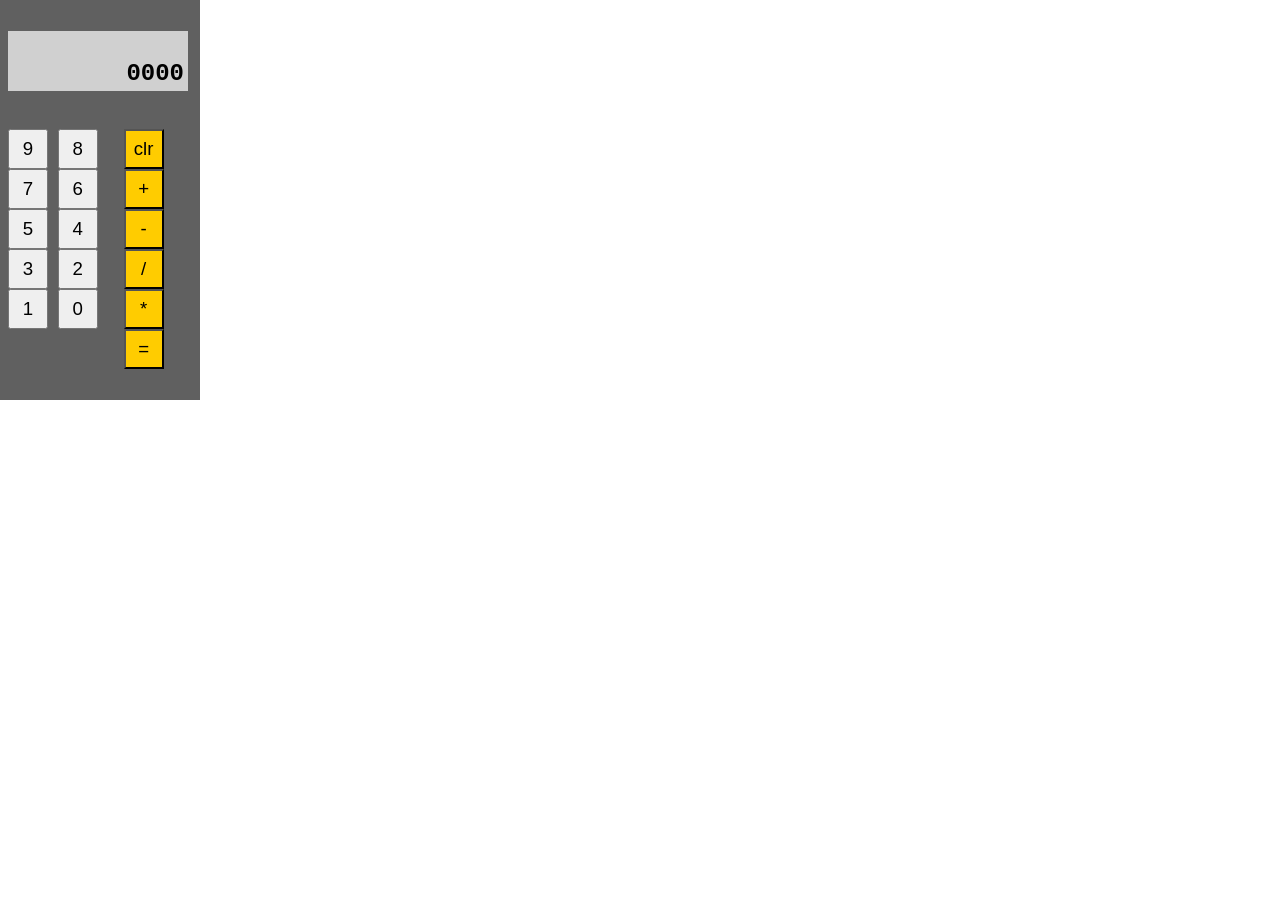
==== index.html @ 586b642b "Modidy css and add display text placeholder" ====
<!DOCTYPE html>
<html lang="en">
<head>
    <meta charset="UTF-8">
    <meta name="viewport" content="width=device-width, initial-scale=1.0">
    <title>Calculator</title>
    <link rel="stylesheet" href="styles.css">
</head>
<body>
    <div class="calculator-body">
            <div class="display"><h2 id="disp-text">0000</h2></div>
            <div class="buttons">
                <div class="numpad">
                    <button>9</button>
                    <button>8</button>
                    <button>7</button>
                    <button>6</button>
                    <button>5</button>
                    <button>4</button>
                    <button>3</button>
                    <button>2</button>
                    <button>1</button>
                    <button>0</button>
                </div>
                <div class="operations">
                    <button>clr</button>
                    <button>+</button>
                    <button>-</button>
                    <button>/</button>
                    <button>*</button>
                    <button id="calc">=</button>
                </div>
            </div>      
    </div>
    <script src="javascript.js"></script>
</body>
</html>
---- styles.css ----
* {
    box-sizing: border-box;
    padding: 0;
    margin: 0;
}

body {
      font-family: "Lucida Console", "Courier New", monospace;
}

.calculator-body{
    width: 200px;
    height: 400px;
    background-color: #606060;
    padding: 8px;
    display: flex; 
    flex-direction: column;
    justify-content: space-evenly;
}

button {
    font-size: 14pt;
    width: 40px;
    height: 40px;
}

.display {
    padding: 4px;
    width: 180px;
    height: 60px;
    background-color: #D0D0D0;
    margin-bottom: 15px;
    display: flex;
    align-items: flex-end;
    justify-content: right;
}

.operations button {
    background-color: #FFCC00;
}

.buttons{
    display: flex;
}
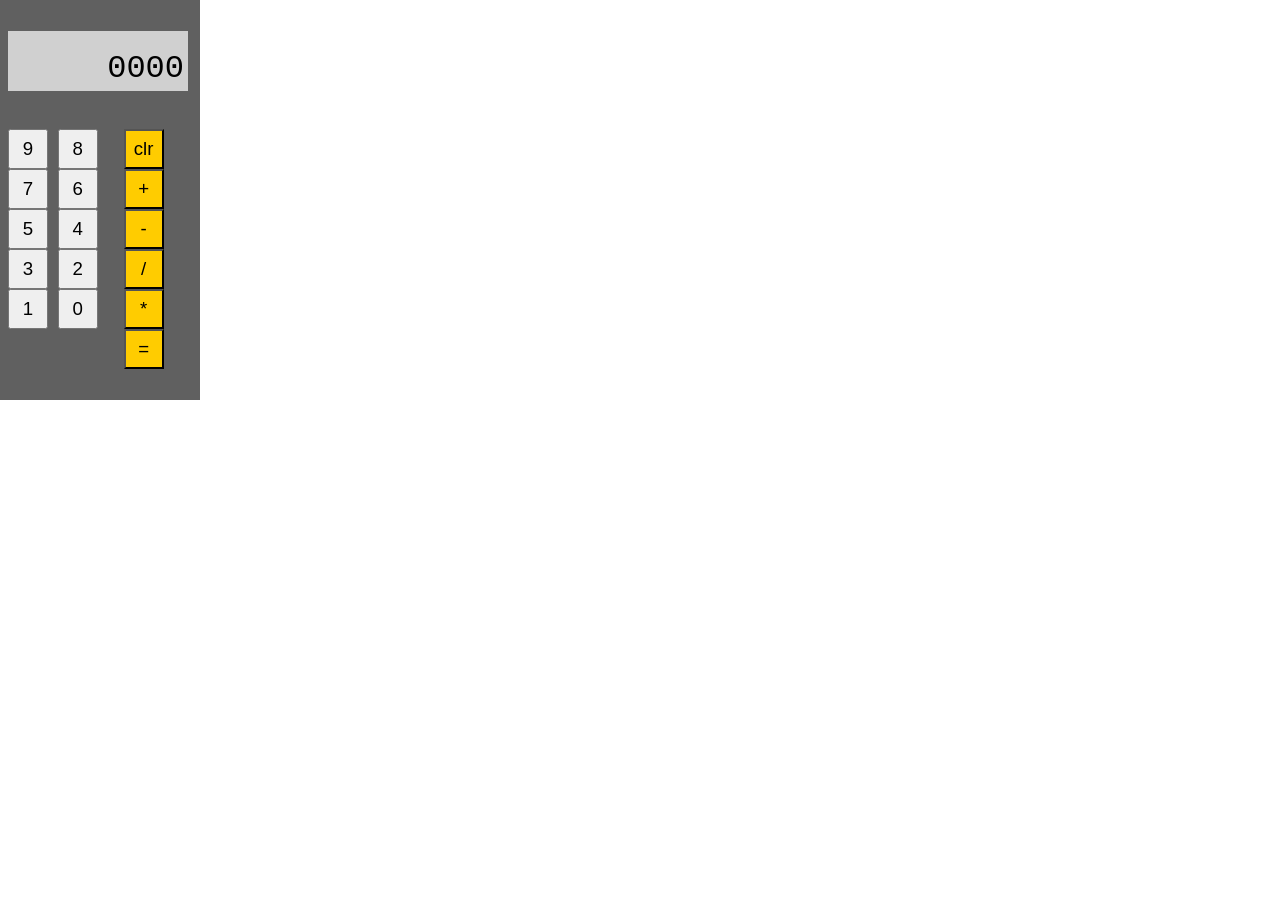
==== commit 24917c49: "Rename javascript.js to script.js and relink" ====
--- a/index.html
+++ b/index.html
@@ -8,7 +8,7 @@
 </head>
 <body>
     <div class="calculator-body">
-            <div class="display"><h2 id="disp-text">0000</h2></div>
+            <div class="display">0000</div>
             <div class="buttons">
                 <div class="numpad">
                     <button>9</button>
@@ -32,6 +32,6 @@
                 </div>
             </div>      
     </div>
-    <script src="javascript.js"></script>
+    <script src="script.js"></script>
 </body>
 </html>
--- a/styles.css
+++ b/styles.css
@@ -33,6 +33,7 @@
     display: flex;
     align-items: flex-end;
     justify-content: right;
+    font-size: 24pt;
 }
 
 .operations button {
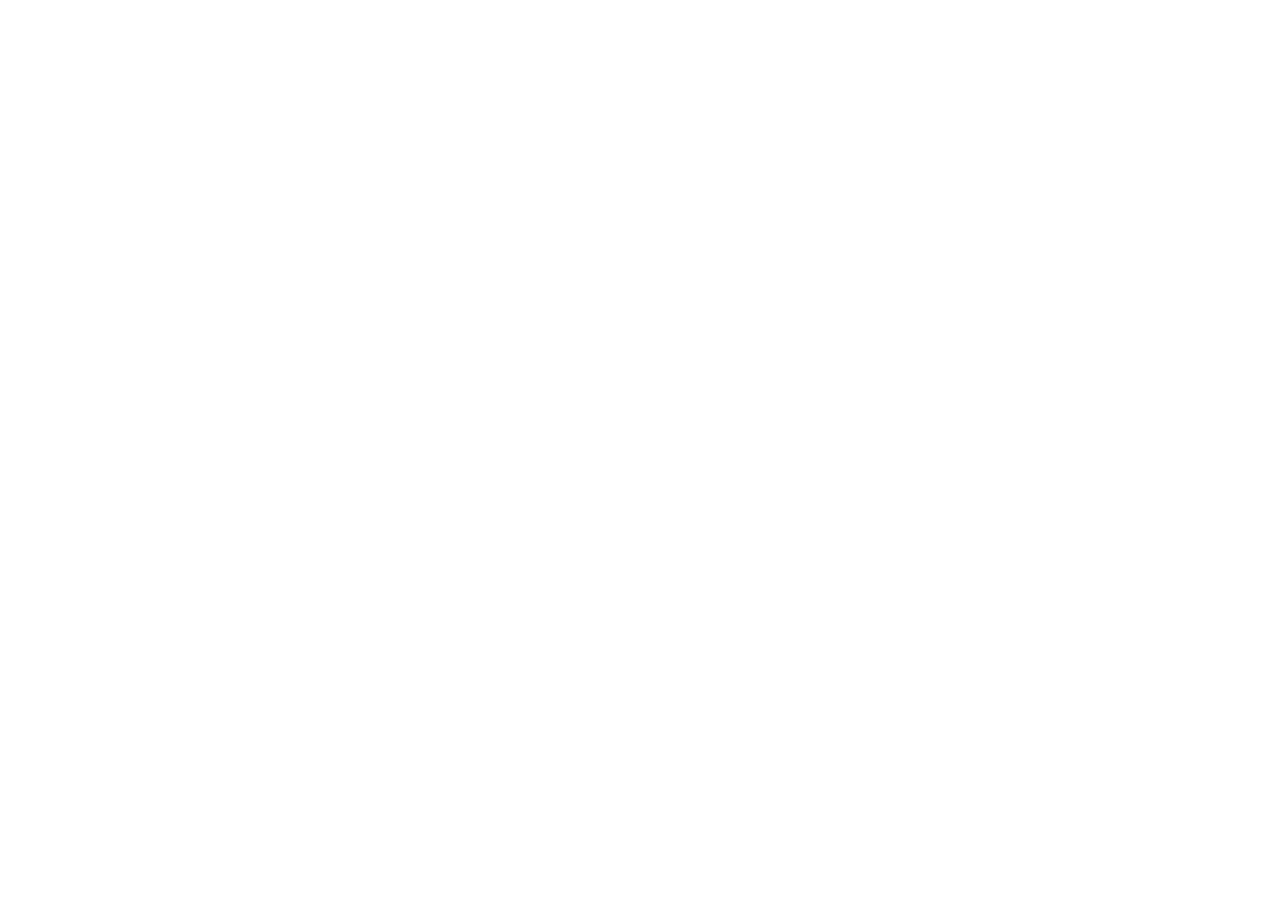
==== commit 08dd9d5e: "Add boilerplate code" ====
--- a/index.html
+++ b/index.html
@@ -3,35 +3,11 @@
 <head>
     <meta charset="UTF-8">
     <meta name="viewport" content="width=device-width, initial-scale=1.0">
-    <title>Calculator</title>
+    <title>Document</title>
     <link rel="stylesheet" href="styles.css">
 </head>
 <body>
-    <div class="calculator-body">
-            <div class="display">0000</div>
-            <div class="buttons">
-                <div class="numpad">
-                    <button>9</button>
-                    <button>8</button>
-                    <button>7</button>
-                    <button>6</button>
-                    <button>5</button>
-                    <button>4</button>
-                    <button>3</button>
-                    <button>2</button>
-                    <button>1</button>
-                    <button>0</button>
-                </div>
-                <div class="operations">
-                    <button>clr</button>
-                    <button>+</button>
-                    <button>-</button>
-                    <button>/</button>
-                    <button>*</button>
-                    <button id="calc">=</button>
-                </div>
-            </div>      
-    </div>
+    
     <script src="script.js"></script>
 </body>
 </html>
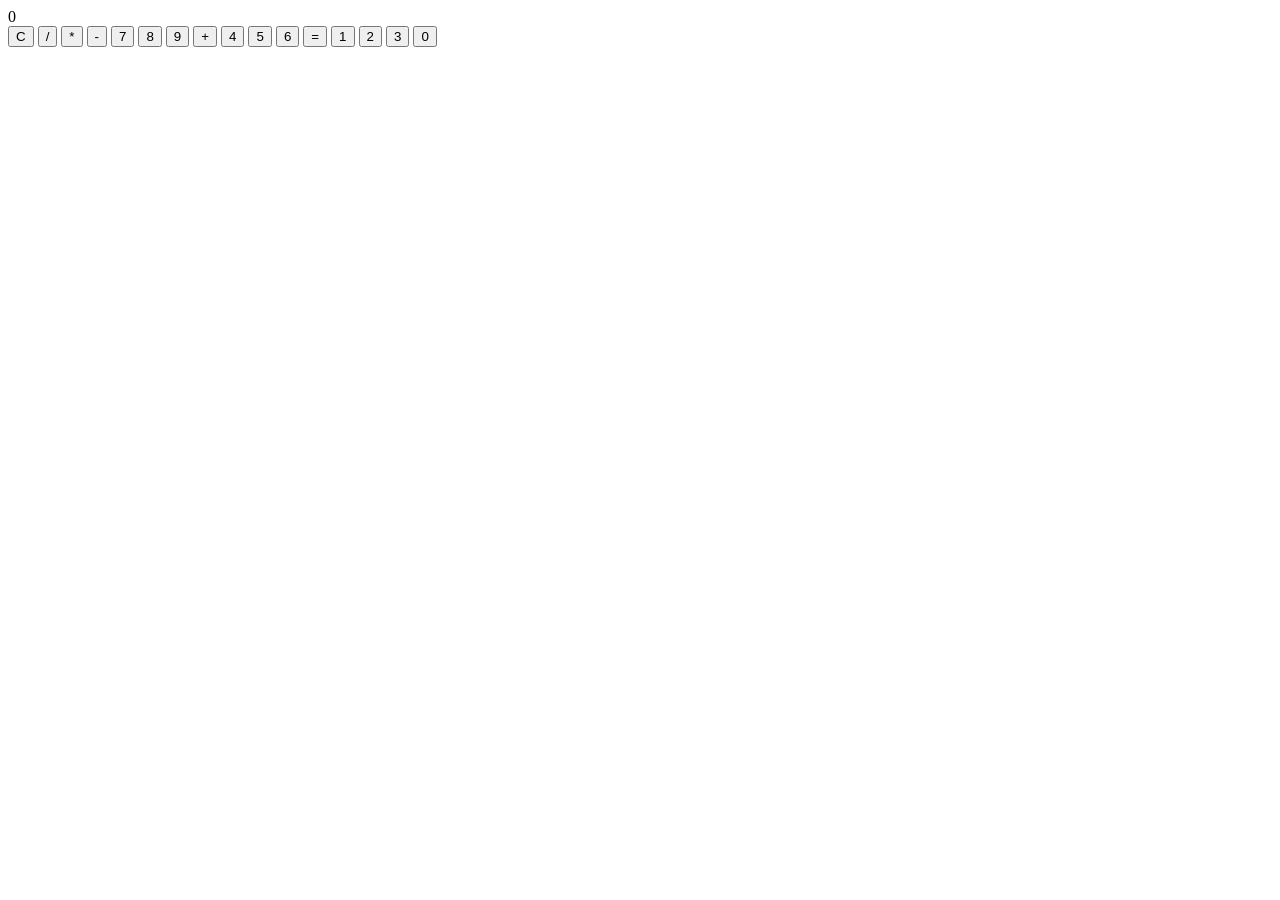
==== commit cf207fd9: "Create base html structure for nums & buttons" ====
--- a/index.html
+++ b/index.html
@@ -3,11 +3,36 @@
 <head>
     <meta charset="UTF-8">
     <meta name="viewport" content="width=device-width, initial-scale=1.0">
-    <title>Document</title>
+    <title>Calculator</title>
     <link rel="stylesheet" href="styles.css">
 </head>
 <body>
-    
+    <div class="Calculator">
+        <div class="display" id="display">0</div>
+
+        <div class="buttons">
+            <button id="clear">C</button>
+            <button class="operator">/</button>
+            <button class="operator">*</button>
+            <button class="operator">-</button>
+
+            <button class="digit">7</button>
+            <button class="digit">8</button>
+            <button class="digit">9</button>
+            <button class="operator">+</button>
+
+            <button class="digit">4</button>
+            <button class="digit">5</button>
+            <button class="digit">6</button>
+            <button id="equals">=</button>
+
+            <button class="digit">1</button>
+            <button class="digit">2</button>
+            <button class="digit">3</button>
+            <button class="digit">0</button>
+        </div>
+    </div>
+
     <script src="script.js"></script>
 </body>
 </html>
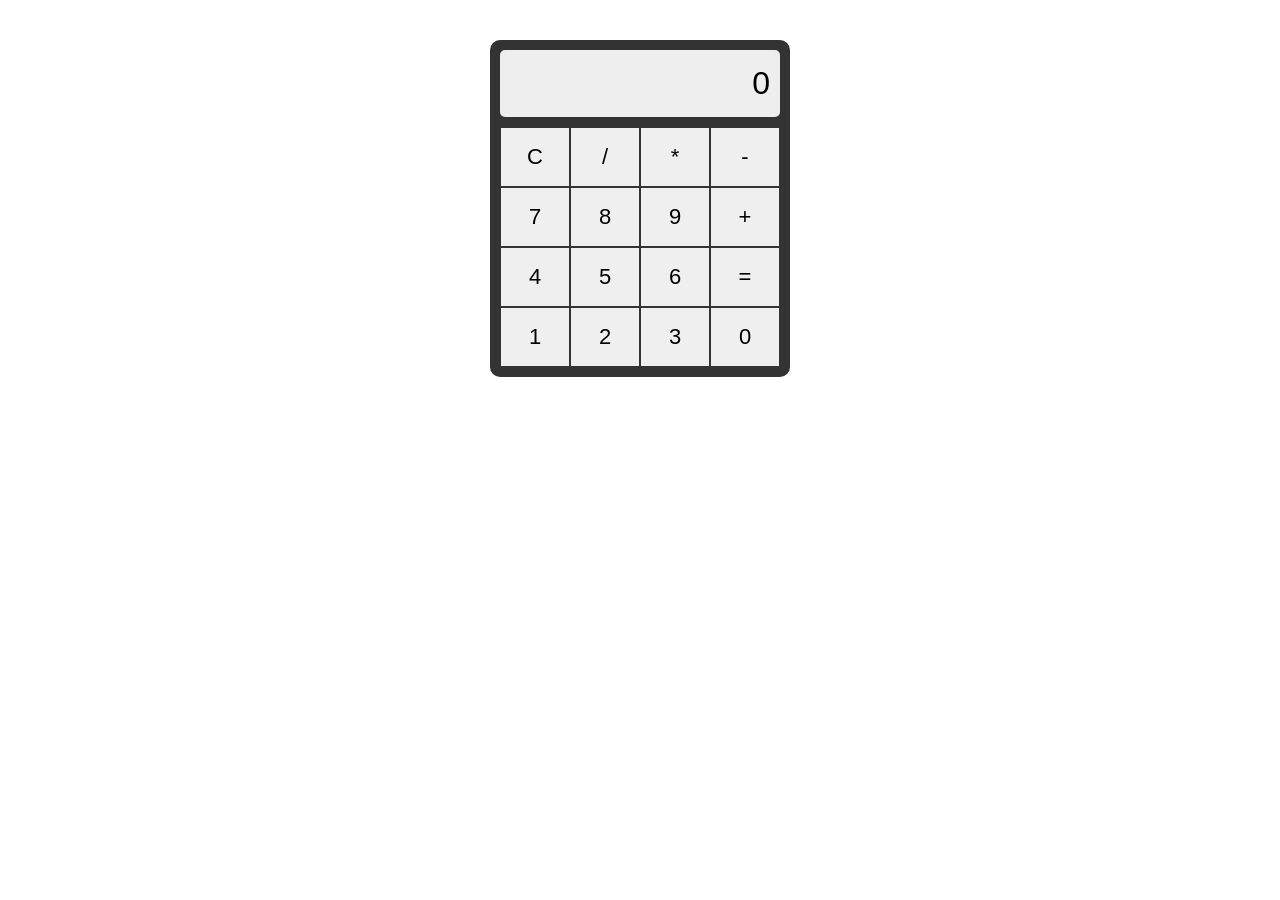
==== commit 411d1b46: "Add css styling to the calculator" ====
--- a/index.html
+++ b/index.html
@@ -7,7 +7,7 @@
     <link rel="stylesheet" href="styles.css">
 </head>
 <body>
-    <div class="Calculator">
+    <div class="calculator">
         <div class="display" id="display">0</div>
 
         <div class="buttons">
--- a/styles.css
+++ b/styles.css
@@ -0,0 +1,36 @@
+body {
+    display: flex;
+    justify-content: center;
+    margin-top: 40px;
+    font-family: sans-serif;
+}
+
+.calculator {
+    width: 280px;
+    background-color: #333;
+    padding: 10px;
+    border-radius: 10px;
+}
+
+.display {
+    background-color: #eee;
+    font-size: 32px;
+    text-align: right;
+    padding: 15px 10px;
+    margin-bottom: 10px;
+    border-radius: 5px;
+    overflow: hidden;
+}
+
+.buttons {
+    display: flex;
+    flex-wrap: wrap;
+}
+
+.buttons button {
+    width: 25%;
+    height: 60px;
+    font-size: 22px;
+    border: 1px solid #333;
+    cursor: pointer;
+}
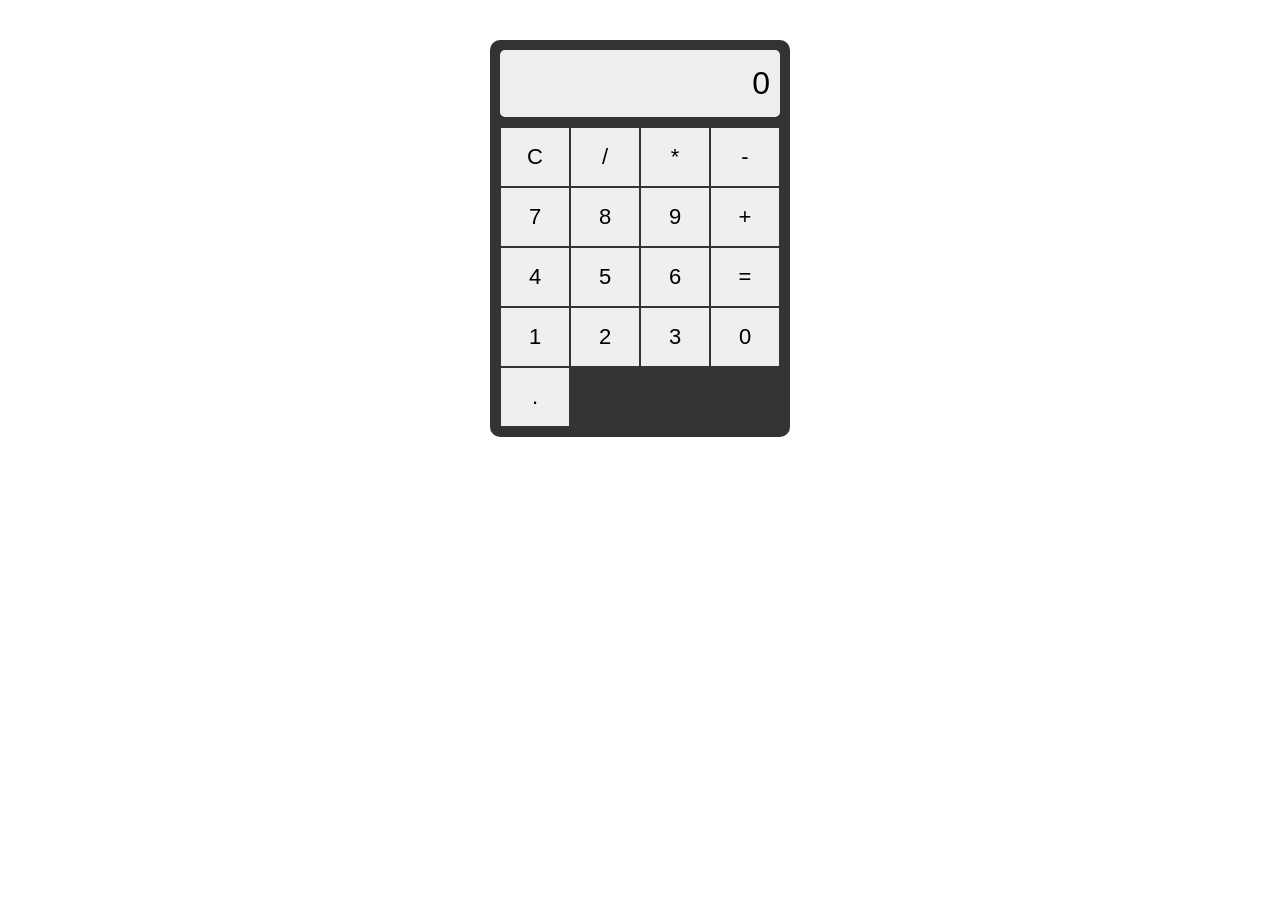
==== commit 4b8c7fce: "Add decimal sipport" ====
--- a/index.html
+++ b/index.html
@@ -30,6 +30,8 @@
             <button class="digit">2</button>
             <button class="digit">3</button>
             <button class="digit">0</button>
+            <button class="decimal">.</button>
+
         </div>
     </div>
 
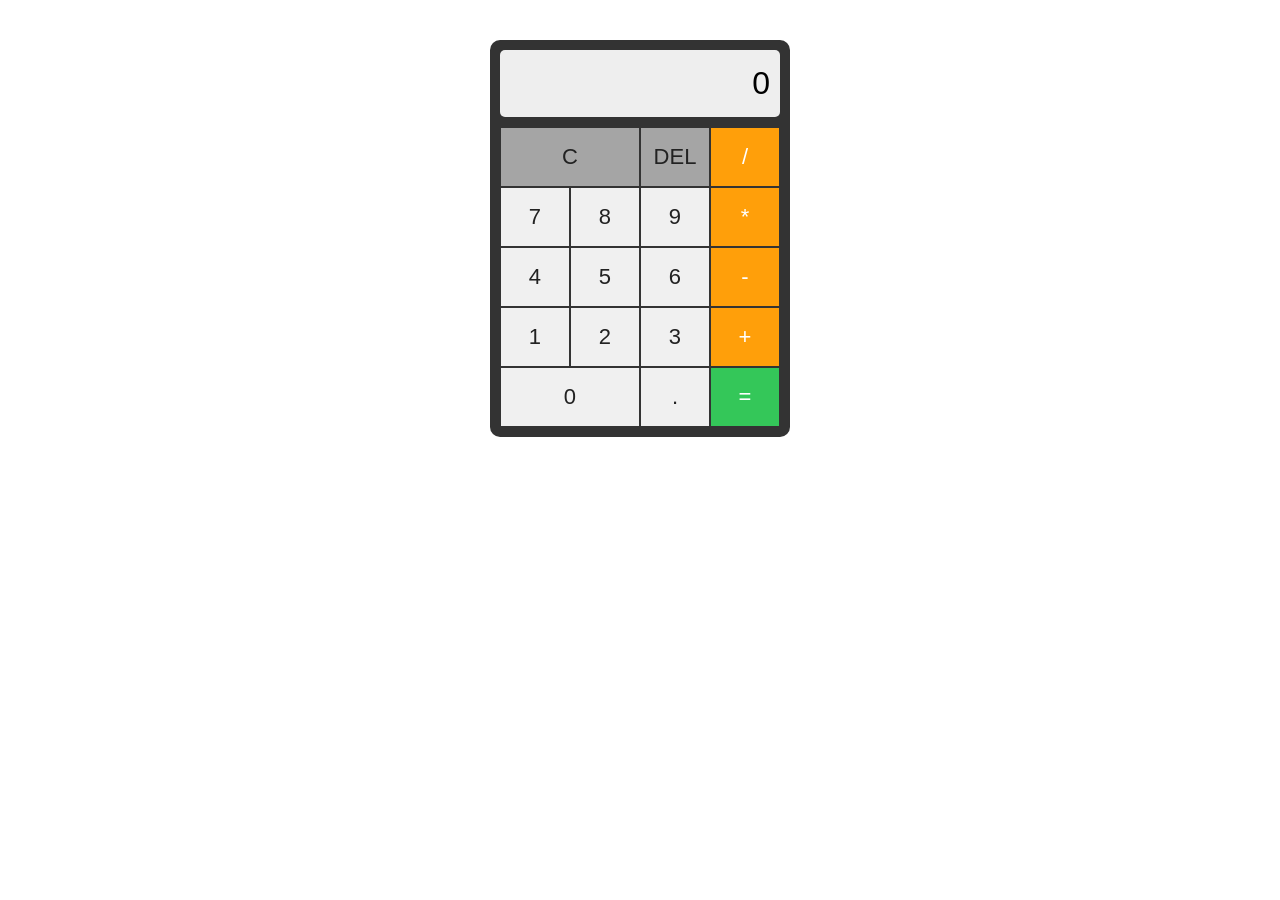
==== commit c7883e90: "Add styling and layout changes" ====
--- a/index.html
+++ b/index.html
@@ -9,32 +9,36 @@
 <body>
     <div class="calculator">
         <div class="display" id="display">0</div>
+            <div class="buttons">
+                <div class ="left">
+                    <button id="clear" class="wide">C</button>
+                    <button id="backspace">DEL</button>
+                
+                    <button class="digit">7</button>
+                    <button class="digit">8</button>
+                    <button class="digit">9</button>
+                
+                    <button class="digit">4</button>
+                    <button class="digit">5</button>
+                    <button class="digit">6</button>
+                
+                    <button class="digit">1</button>
+                    <button class="digit">2</button>
+                    <button class="digit">3</button>
 
-        <div class="buttons">
-            <button id="clear">C</button>
-            <button class="operator">/</button>
-            <button class="operator">*</button>
-            <button class="operator">-</button>
-
-            <button class="digit">7</button>
-            <button class="digit">8</button>
-            <button class="digit">9</button>
-            <button class="operator">+</button>
-
-            <button class="digit">4</button>
-            <button class="digit">5</button>
-            <button class="digit">6</button>
-            <button id="equals">=</button>
-
-            <button class="digit">1</button>
-            <button class="digit">2</button>
-            <button class="digit">3</button>
-            <button class="digit">0</button>
-            <button class="decimal">.</button>
-
+                    <button class="digit wide">0</button>
+                    <button class="decimal">.</button>
+                </div>
+            
+            <div class="right">
+                <button class="operator">/</button>
+                <button class="operator">*</button>
+                <button class="operator">-</button>
+                <button class="operator">+</button>                
+                <button id="equals">=</button>
+            </div>
         </div>
     </div>
-
     <script src="script.js"></script>
 </body>
 </html>
--- a/styles.css
+++ b/styles.css
@@ -24,13 +24,56 @@
 
 .buttons {
     display: flex;
+}
+
+.left {
+    display: flex;
     flex-wrap: wrap;
+    width: 75%;
+}
+
+.right {
+    display: flex;
+    flex-direction: column;
+    width: 25%;
 }
 
 .buttons button {
-    width: 25%;
+    box-sizing: border-box;
     height: 60px;
     font-size: 22px;
     border: 1px solid #333;
     cursor: pointer;
+}
+
+.left button {
+    width: 33.333%;
+}
+
+.left .wide {
+    width: 66.666%;
+}
+
+.right button {
+    width: 100%;
+}
+
+.digit, .decimal {
+    background-color: #f0f0f0;
+    color: #222;
+}
+
+.operator {
+    background-color: #ff9f0a;
+    color: white;
+}
+
+#equals {
+    background-color: #34c759;
+    color: white;
+}
+
+#clear, #backspace {
+    background-color: #a5a5a5;
+    color: #222;
 }
